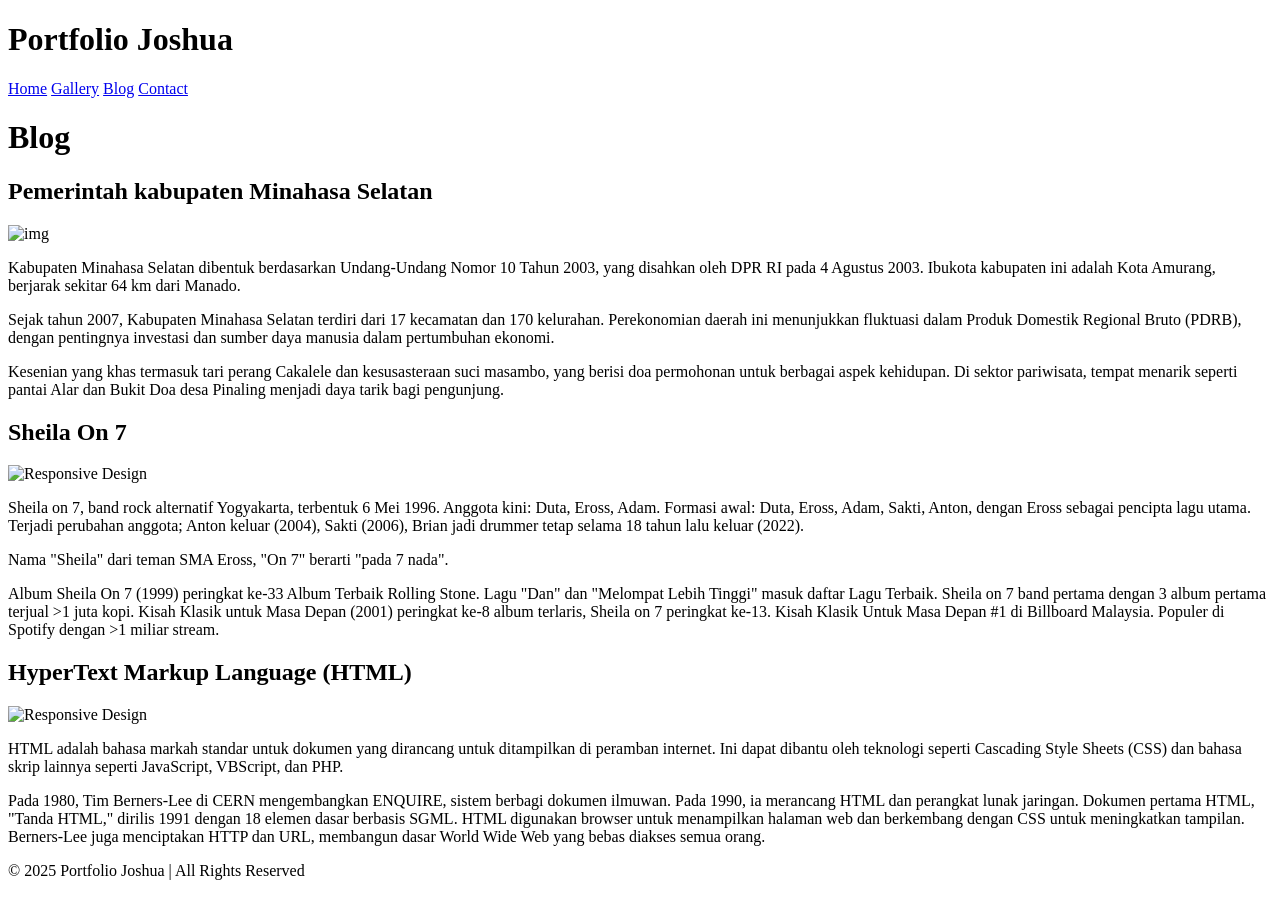
==== blog.html @ 56d48191 "Rename Blog.html to blog.html" ====
<!DOCTYPE html>
<html lang="id">
<head>
    <meta charset="UTF-8">
    <meta name="viewport" content="width=device-width, initial-scale=1.0">
    <title>Blog - Portfolio Joshua</title>
    
</head>
<body>
    <header>
        <div class="header-container">
            <h1>Portfolio <span>Joshua</span></h1>
            <nav>
                <a href="index.html">Home</a>
                <a href="gallery.html">Gallery</a>
                <a href="blog.html" class="active">Blog</a>
                <a href="contact.html">Contact</a>
            </nav>
        </div>
    </header>
    
    <div class="container">
        <h1 class="page-title">Blog</h1>
        
        <div class="blog-container">
            <div class="blog-posts">
                <article class="blog-post">
                    <h2>Pemerintah kabupaten Minahasa Selatan</h2>
                    <img src="blog 1.png" alt="img" width = "120" height = "130">
                    <div class="excerpt">
                        <p>Kabupaten Minahasa Selatan dibentuk berdasarkan Undang-Undang Nomor 10 Tahun 2003, yang disahkan oleh DPR RI pada 4 Agustus 2003. Ibukota kabupaten ini adalah Kota Amurang, berjarak sekitar 64 km dari Manado.</p>    
                        <p>Sejak tahun 2007, Kabupaten Minahasa Selatan terdiri dari 17 kecamatan dan 170 kelurahan. Perekonomian daerah ini menunjukkan fluktuasi dalam Produk Domestik Regional Bruto (PDRB), dengan pentingnya investasi dan sumber daya manusia dalam pertumbuhan ekonomi.</p>
                        <p>Kesenian yang khas termasuk tari perang Cakalele dan kesusasteraan suci masambo, yang berisi doa permohonan untuk berbagai aspek kehidupan. Di sektor pariwisata, tempat menarik seperti pantai Alar dan Bukit Doa desa Pinaling menjadi daya tarik bagi pengunjung.</p>
                    </div>
                </article>
                
                <article class="blog-post">
                    <h2>Sheila On 7</h2>
                    <img src="blog 2.png" alt="Responsive Design" height="
                    130" width="120">
                    <div class="excerpt">
                        <p>Sheila on 7, band rock alternatif Yogyakarta, terbentuk 6 Mei 1996. Anggota kini: Duta, Eross, Adam. Formasi awal: Duta, Eross, Adam, Sakti, Anton, dengan Eross sebagai pencipta lagu utama. Terjadi perubahan anggota; Anton keluar (2004), Sakti (2006), Brian jadi drummer tetap selama 18 tahun lalu keluar (2022).</p>
                        <p>Nama "Sheila" dari teman SMA Eross, "On 7" berarti "pada 7 nada".</p>
                        <p>Album Sheila On 7 (1999) peringkat ke-33 Album Terbaik Rolling Stone. Lagu "Dan" dan "Melompat Lebih Tinggi" masuk daftar Lagu Terbaik. Sheila on 7 band pertama dengan 3 album pertama terjual >1 juta kopi. Kisah Klasik untuk Masa Depan (2001) peringkat ke-8 album terlaris, Sheila on 7 peringkat ke-13. Kisah Klasik Untuk Masa Depan #1 di Billboard Malaysia. Populer di Spotify dengan >1 miliar stream.</p>    
                    </div>
                </article>
                
                <article class="blog-post">
                    <h2>HyperText Markup Language (HTML)</h2>
                    <img src="blog 3.png" alt="Responsive Design" height="
                    130" width="120">
                    <div class="excerpt">
                        <p>HTML adalah  bahasa markah standar untuk dokumen yang dirancang untuk ditampilkan di peramban internet. Ini dapat dibantu oleh teknologi seperti Cascading Style Sheets (CSS) dan bahasa skrip lainnya seperti JavaScript, VBScript, dan PHP.</p>
                        <p>Pada 1980, Tim Berners-Lee di CERN mengembangkan ENQUIRE, sistem berbagi dokumen ilmuwan. Pada 1990, ia merancang HTML dan perangkat lunak jaringan. Dokumen pertama HTML, "Tanda HTML," dirilis 1991 dengan 18 elemen dasar berbasis SGML. HTML digunakan browser untuk menampilkan halaman web dan berkembang dengan CSS untuk meningkatkan tampilan. Berners-Lee juga menciptakan HTTP dan URL, membangun dasar World Wide Web yang bebas diakses semua orang.</p>
                    </div>
                </article>
            </div>
    </div>
    
    <footer>
        <p>&copy; 2025 Portfolio Joshua | All Rights Reserved</p>
    </footer>
</body>
</html>
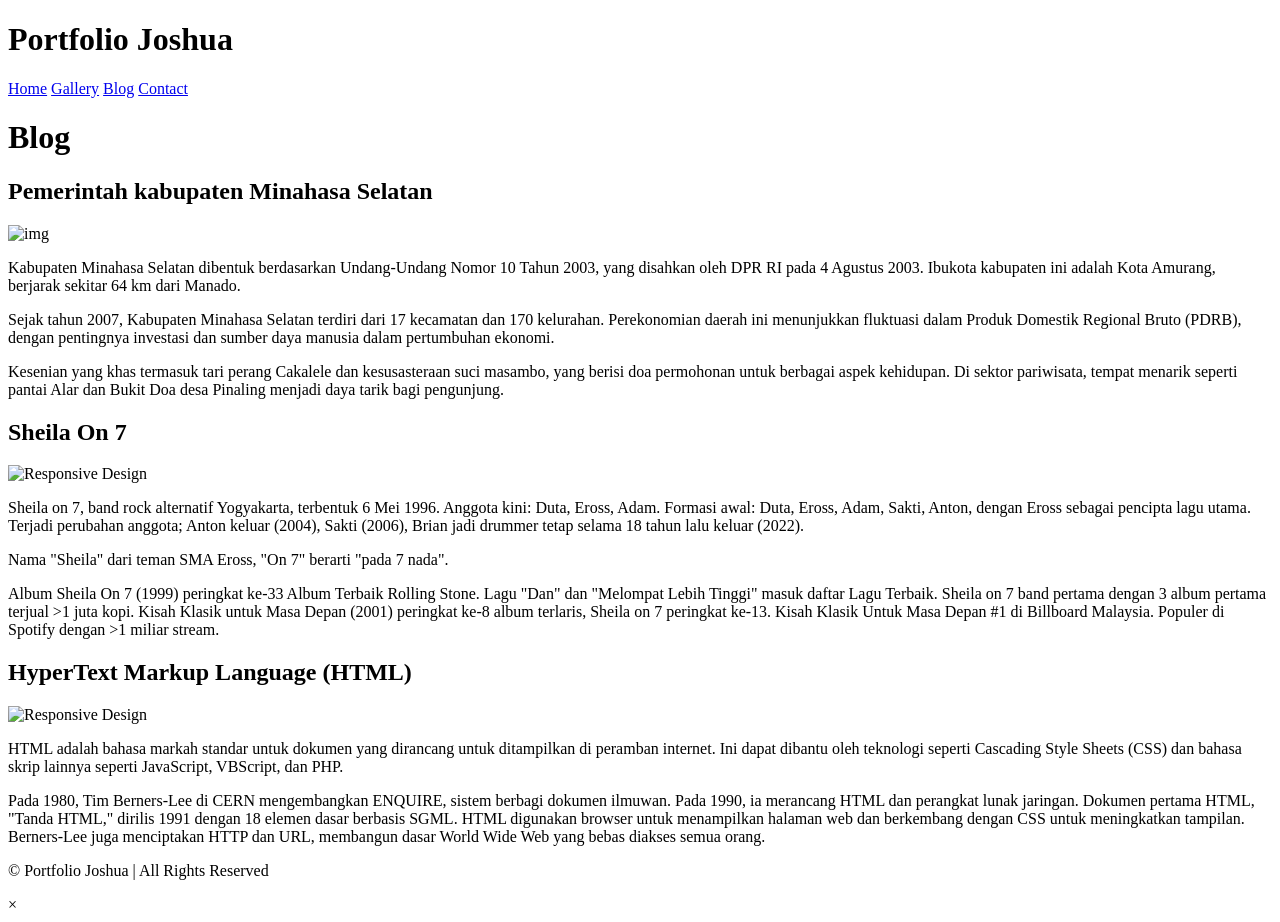
==== commit 08a40fa6: "Update blog.html" ====
--- a/blog.html
+++ b/blog.html
@@ -4,6 +4,7 @@
     <meta charset="UTF-8">
     <meta name="viewport" content="width=device-width, initial-scale=1.0">
     <title>Blog - Portfolio Joshua</title>
+    <link rel="stylesheet" href="style.css">
     
 </head>
 <body>
@@ -26,7 +27,7 @@
             <div class="blog-posts">
                 <article class="blog-post">
                     <h2>Pemerintah kabupaten Minahasa Selatan</h2>
-                    <img src="blog 1.png" alt="img" width = "120" height = "130">
+                    <img src="blog 1.png" alt="img" width="120" height="130" class="blog-image">
                     <div class="excerpt">
                         <p>Kabupaten Minahasa Selatan dibentuk berdasarkan Undang-Undang Nomor 10 Tahun 2003, yang disahkan oleh DPR RI pada 4 Agustus 2003. Ibukota kabupaten ini adalah Kota Amurang, berjarak sekitar 64 km dari Manado.</p>    
                         <p>Sejak tahun 2007, Kabupaten Minahasa Selatan terdiri dari 17 kecamatan dan 170 kelurahan. Perekonomian daerah ini menunjukkan fluktuasi dalam Produk Domestik Regional Bruto (PDRB), dengan pentingnya investasi dan sumber daya manusia dalam pertumbuhan ekonomi.</p>
@@ -36,8 +37,7 @@
                 
                 <article class="blog-post">
                     <h2>Sheila On 7</h2>
-                    <img src="blog 2.png" alt="Responsive Design" height="
-                    130" width="120">
+                    <img src="blog 2.png" alt="Responsive Design" height="130" width="120" class="blog-image">
                     <div class="excerpt">
                         <p>Sheila on 7, band rock alternatif Yogyakarta, terbentuk 6 Mei 1996. Anggota kini: Duta, Eross, Adam. Formasi awal: Duta, Eross, Adam, Sakti, Anton, dengan Eross sebagai pencipta lagu utama. Terjadi perubahan anggota; Anton keluar (2004), Sakti (2006), Brian jadi drummer tetap selama 18 tahun lalu keluar (2022).</p>
                         <p>Nama "Sheila" dari teman SMA Eross, "On 7" berarti "pada 7 nada".</p>
@@ -47,8 +47,7 @@
                 
                 <article class="blog-post">
                     <h2>HyperText Markup Language (HTML)</h2>
-                    <img src="blog 3.png" alt="Responsive Design" height="
-                    130" width="120">
+                    <img src="blog 3.png" alt="Responsive Design" height="130" width="120" class="blog-image">
                     <div class="excerpt">
                         <p>HTML adalah  bahasa markah standar untuk dokumen yang dirancang untuk ditampilkan di peramban internet. Ini dapat dibantu oleh teknologi seperti Cascading Style Sheets (CSS) dan bahasa skrip lainnya seperti JavaScript, VBScript, dan PHP.</p>
                         <p>Pada 1980, Tim Berners-Lee di CERN mengembangkan ENQUIRE, sistem berbagi dokumen ilmuwan. Pada 1990, ia merancang HTML dan perangkat lunak jaringan. Dokumen pertama HTML, "Tanda HTML," dirilis 1991 dengan 18 elemen dasar berbasis SGML. HTML digunakan browser untuk menampilkan halaman web dan berkembang dengan CSS untuk meningkatkan tampilan. Berners-Lee juga menciptakan HTTP dan URL, membangun dasar World Wide Web yang bebas diakses semua orang.</p>
@@ -58,7 +57,16 @@
     </div>
     
     <footer>
-        <p>&copy; 2025 Portfolio Joshua | All Rights Reserved</p>
+        <p>&copy; <span class="current-year"></span> Portfolio Joshua | All Rights Reserved</p>
     </footer>
+
+    <!-- Modal for image viewing -->
+    <div id="imageModal" class="modal">
+        <span class="close">&times;</span>
+        <img class="modal-content" id="modalImage">
+        <div class="modal-caption" id="caption"></div>
+    </div>
+
+    <script src="script.js"></script>
 </body>
 </html>
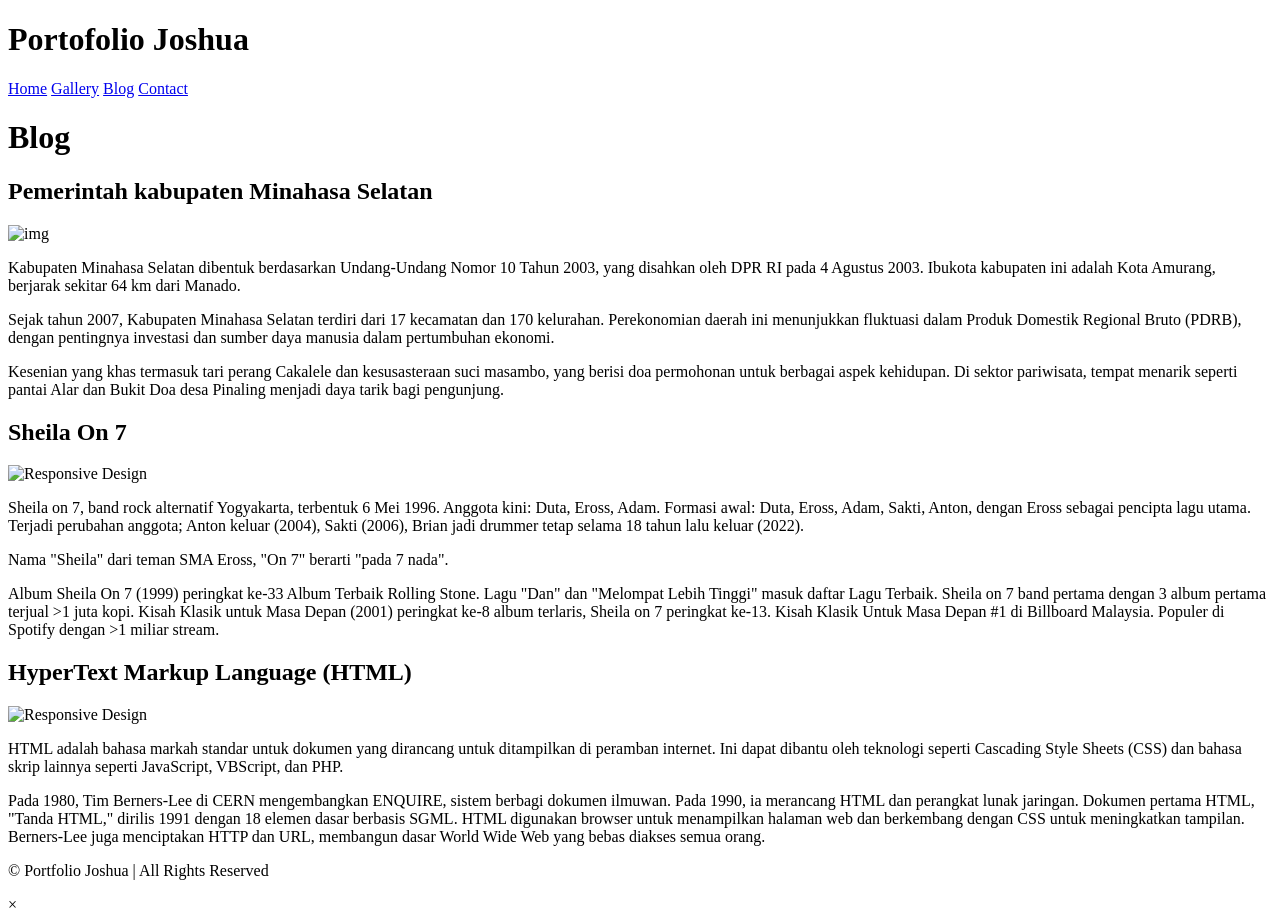
==== commit 5c51813a: "Update blog.html" ====
--- a/blog.html
+++ b/blog.html
@@ -3,14 +3,17 @@
 <head>
     <meta charset="UTF-8">
     <meta name="viewport" content="width=device-width, initial-scale=1.0">
-    <title>Blog - Portfolio Joshua</title>
+    <title>Blog - Portofolio Joshua</title>
     <link rel="stylesheet" href="style.css">
     
 </head>
 <body>
     <header>
         <div class="header-container">
-            <h1>Portfolio <span>Joshua</span></h1>
+            <div class="brand-wrap">
+                <h1>Portofolio <span>Joshua</span></h1>
+                <div class="calendar-widget" id="calendarWidget"></div>
+            </div>
             <nav>
                 <a href="index.html">Home</a>
                 <a href="gallery.html">Gallery</a>
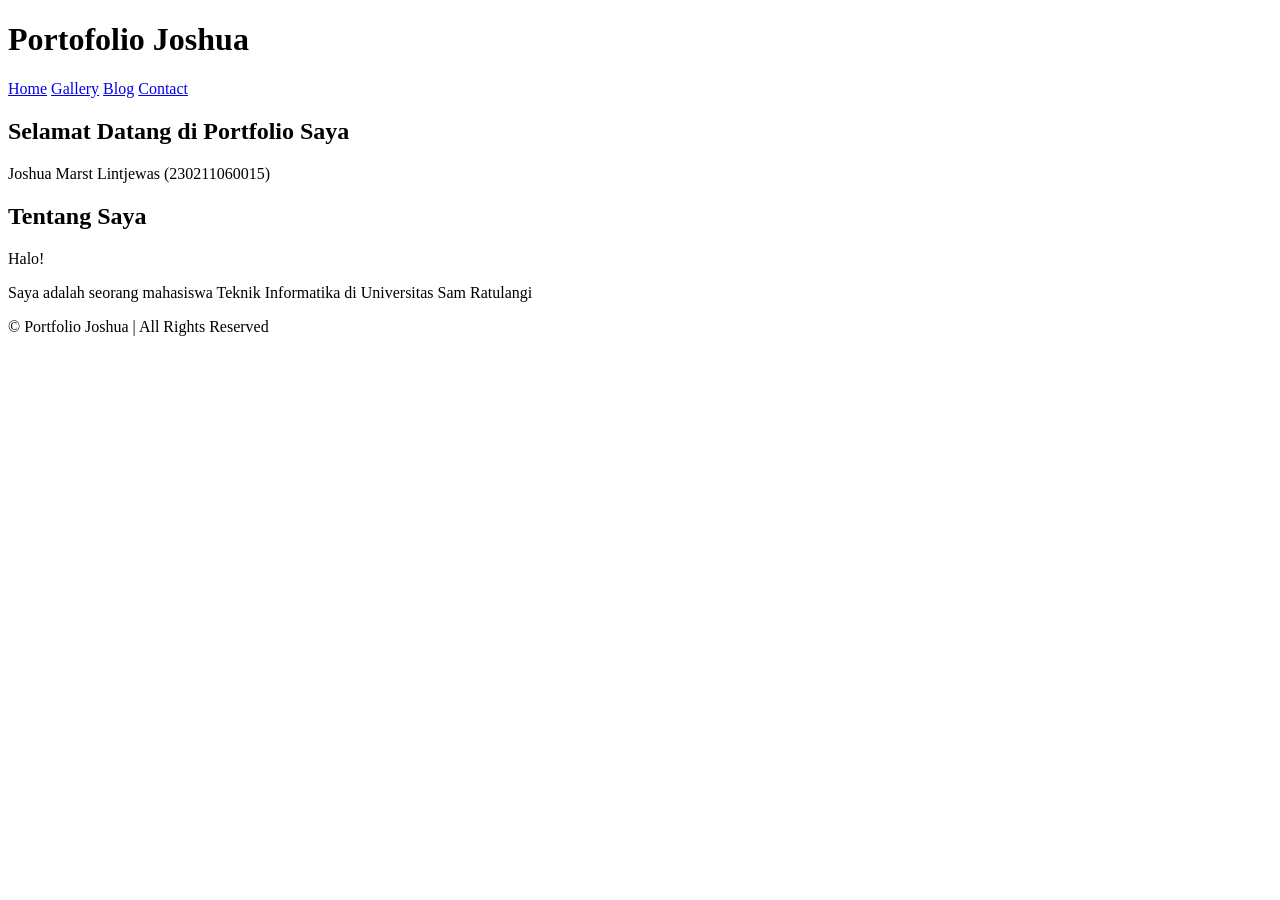
==== commit 00354580: "Update blog.html" ====
--- a/blog.html
+++ b/blog.html
@@ -3,9 +3,9 @@
 <head>
     <meta charset="UTF-8">
     <meta name="viewport" content="width=device-width, initial-scale=1.0">
-    <title>Blog - Portofolio Joshua</title>
+    <title>Joshua Portofolio</title>
     <link rel="stylesheet" href="style.css">
-    
+   
 </head>
 <body>
     <header>
@@ -15,61 +15,37 @@
                 <div class="calendar-widget" id="calendarWidget"></div>
             </div>
             <nav>
-                <a href="index.html">Home</a>
+                <a href="index.html" class="active">Home</a>
                 <a href="gallery.html">Gallery</a>
-                <a href="blog.html" class="active">Blog</a>
+                <a href="blog.html">Blog</a>
                 <a href="contact.html">Contact</a>
             </nav>
         </div>
     </header>
     
     <div class="container">
-        <h1 class="page-title">Blog</h1>
+        <section id="showcase">
+            <h1>Selamat Datang di Portfolio Saya</h1>
+            <p>Joshua Marst Lintjewas (230211060015)</p>
+        </section>
         
-        <div class="blog-container">
-            <div class="blog-posts">
-                <article class="blog-post">
-                    <h2>Pemerintah kabupaten Minahasa Selatan</h2>
-                    <img src="blog 1.png" alt="img" width="120" height="130" class="blog-image">
-                    <div class="excerpt">
-                        <p>Kabupaten Minahasa Selatan dibentuk berdasarkan Undang-Undang Nomor 10 Tahun 2003, yang disahkan oleh DPR RI pada 4 Agustus 2003. Ibukota kabupaten ini adalah Kota Amurang, berjarak sekitar 64 km dari Manado.</p>    
-                        <p>Sejak tahun 2007, Kabupaten Minahasa Selatan terdiri dari 17 kecamatan dan 170 kelurahan. Perekonomian daerah ini menunjukkan fluktuasi dalam Produk Domestik Regional Bruto (PDRB), dengan pentingnya investasi dan sumber daya manusia dalam pertumbuhan ekonomi.</p>
-                        <p>Kesenian yang khas termasuk tari perang Cakalele dan kesusasteraan suci masambo, yang berisi doa permohonan untuk berbagai aspek kehidupan. Di sektor pariwisata, tempat menarik seperti pantai Alar dan Bukit Doa desa Pinaling menjadi daya tarik bagi pengunjung.</p>
-                    </div>
-                </article>
-                
-                <article class="blog-post">
-                    <h2>Sheila On 7</h2>
-                    <img src="blog 2.png" alt="Responsive Design" height="130" width="120" class="blog-image">
-                    <div class="excerpt">
-                        <p>Sheila on 7, band rock alternatif Yogyakarta, terbentuk 6 Mei 1996. Anggota kini: Duta, Eross, Adam. Formasi awal: Duta, Eross, Adam, Sakti, Anton, dengan Eross sebagai pencipta lagu utama. Terjadi perubahan anggota; Anton keluar (2004), Sakti (2006), Brian jadi drummer tetap selama 18 tahun lalu keluar (2022).</p>
-                        <p>Nama "Sheila" dari teman SMA Eross, "On 7" berarti "pada 7 nada".</p>
-                        <p>Album Sheila On 7 (1999) peringkat ke-33 Album Terbaik Rolling Stone. Lagu "Dan" dan "Melompat Lebih Tinggi" masuk daftar Lagu Terbaik. Sheila on 7 band pertama dengan 3 album pertama terjual >1 juta kopi. Kisah Klasik untuk Masa Depan (2001) peringkat ke-8 album terlaris, Sheila on 7 peringkat ke-13. Kisah Klasik Untuk Masa Depan #1 di Billboard Malaysia. Populer di Spotify dengan >1 miliar stream.</p>    
-                    </div>
-                </article>
-                
-                <article class="blog-post">
-                    <h2>HyperText Markup Language (HTML)</h2>
-                    <img src="blog 3.png" alt="Responsive Design" height="130" width="120" class="blog-image">
-                    <div class="excerpt">
-                        <p>HTML adalah  bahasa markah standar untuk dokumen yang dirancang untuk ditampilkan di peramban internet. Ini dapat dibantu oleh teknologi seperti Cascading Style Sheets (CSS) dan bahasa skrip lainnya seperti JavaScript, VBScript, dan PHP.</p>
-                        <p>Pada 1980, Tim Berners-Lee di CERN mengembangkan ENQUIRE, sistem berbagi dokumen ilmuwan. Pada 1990, ia merancang HTML dan perangkat lunak jaringan. Dokumen pertama HTML, "Tanda HTML," dirilis 1991 dengan 18 elemen dasar berbasis SGML. HTML digunakan browser untuk menampilkan halaman web dan berkembang dengan CSS untuk meningkatkan tampilan. Berners-Lee juga menciptakan HTTP dan URL, membangun dasar World Wide Web yang bebas diakses semua orang.</p>
-                    </div>
-                </article>
+        <section id="about">
+            <h2>Tentang Saya</h2>
+            <div class="about-content">
+                <div class="about-text">
+                    <p>Halo! </p>
+                    <p>Saya adalah seorang mahasiswa Teknik Informatika di Universitas Sam Ratulangi</p>
+                    <p></p>
+                </div>
+                <div class="about-image">
+                    
+                </div>
             </div>
+        </section>
     </div>
-    
     <footer>
         <p>&copy; <span class="current-year"></span> Portfolio Joshua | All Rights Reserved</p>
     </footer>
-
-    <!-- Modal for image viewing -->
-    <div id="imageModal" class="modal">
-        <span class="close">&times;</span>
-        <img class="modal-content" id="modalImage">
-        <div class="modal-caption" id="caption"></div>
-    </div>
-
     <script src="script.js"></script>
 </body>
 </html>
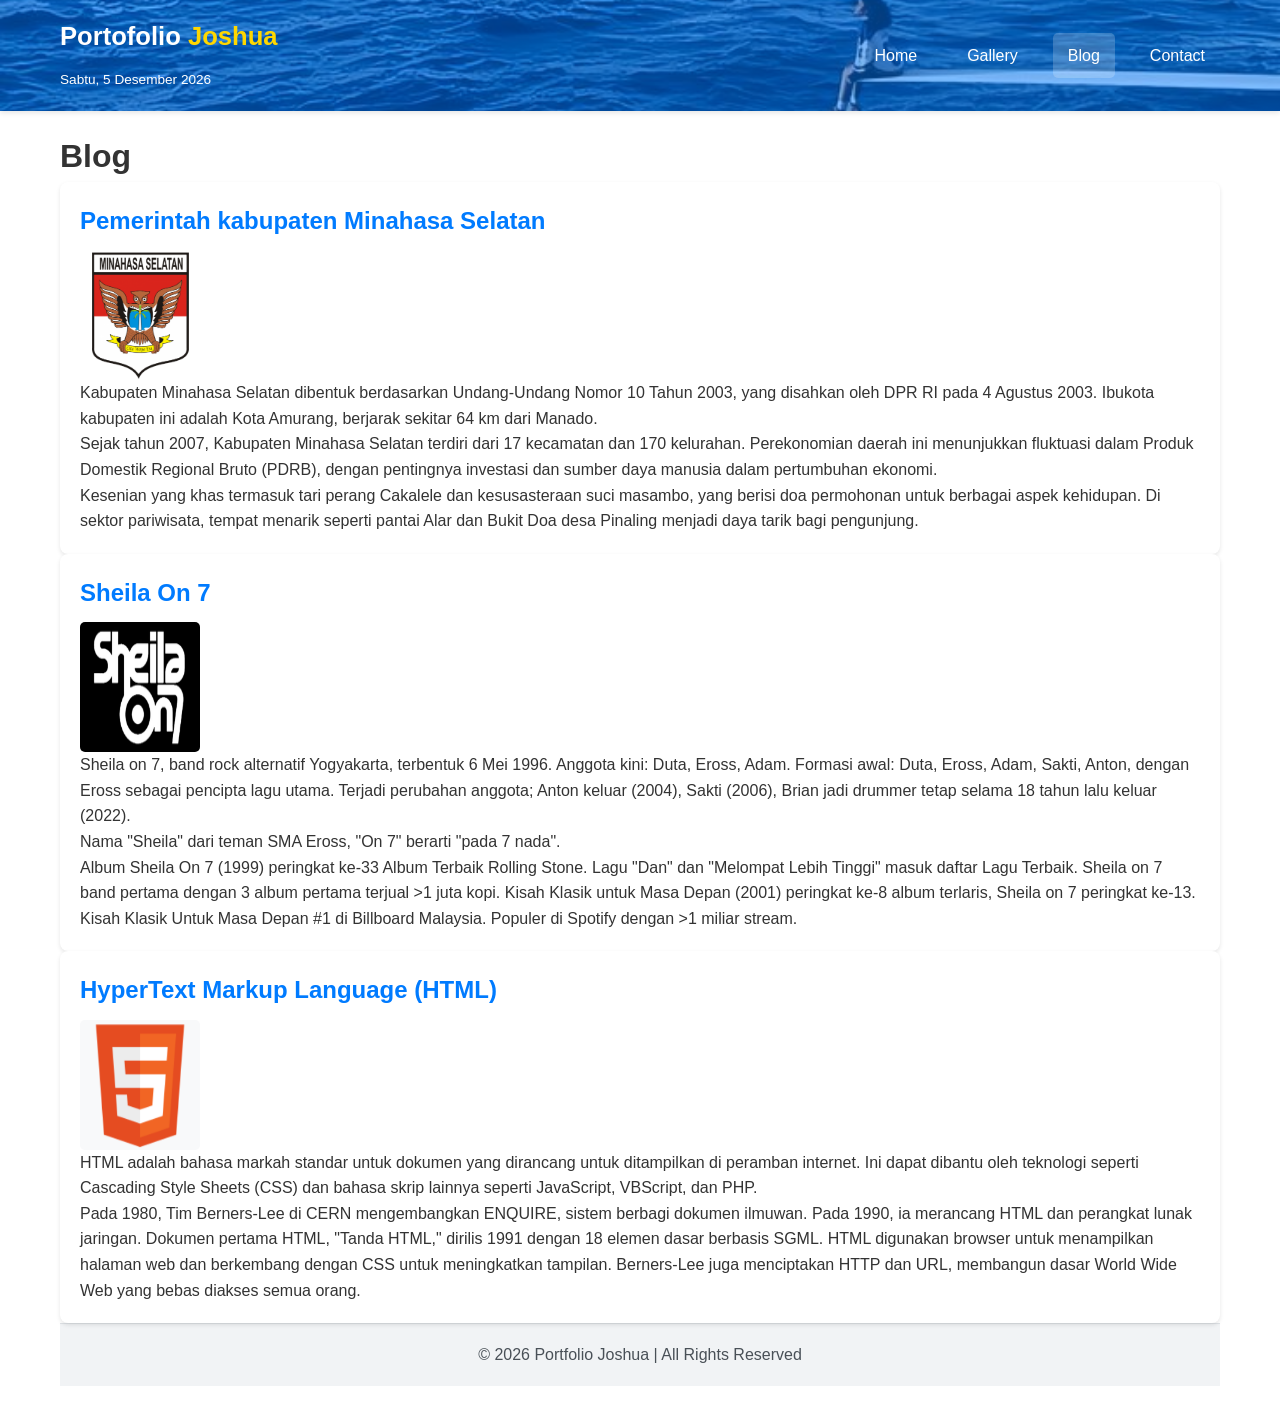
==== commit d99df172: "Update blog.html" ====
--- a/blog.html
+++ b/blog.html
@@ -3,9 +3,9 @@
 <head>
     <meta charset="UTF-8">
     <meta name="viewport" content="width=device-width, initial-scale=1.0">
-    <title>Joshua Portofolio</title>
+    <title>Blog - Portofolio Joshua</title>
     <link rel="stylesheet" href="style.css">
-   
+    
 </head>
 <body>
     <header>
@@ -15,37 +15,61 @@
                 <div class="calendar-widget" id="calendarWidget"></div>
             </div>
             <nav>
-                <a href="index.html" class="active">Home</a>
+                <a href="index.html">Home</a>
                 <a href="gallery.html">Gallery</a>
-                <a href="blog.html">Blog</a>
+                <a href="blog.html" class="active">Blog</a>
                 <a href="contact.html">Contact</a>
             </nav>
         </div>
     </header>
     
     <div class="container">
-        <section id="showcase">
-            <h1>Selamat Datang di Portfolio Saya</h1>
-            <p>Joshua Marst Lintjewas (230211060015)</p>
-        </section>
+        <h1 class="page-title">Blog</h1>
         
-        <section id="about">
-            <h2>Tentang Saya</h2>
-            <div class="about-content">
-                <div class="about-text">
-                    <p>Halo! </p>
-                    <p>Saya adalah seorang mahasiswa Teknik Informatika di Universitas Sam Ratulangi</p>
-                    <p></p>
-                </div>
-                <div class="about-image">
-                    
-                </div>
+        <div class="blog-container">
+            <div class="blog-posts">
+                <article class="blog-post">
+                    <h2>Pemerintah kabupaten Minahasa Selatan</h2>
+                    <img src="image/blog 1.png" alt="img" width="120" height="130" class="blog-image">
+                    <div class="excerpt">
+                        <p>Kabupaten Minahasa Selatan dibentuk berdasarkan Undang-Undang Nomor 10 Tahun 2003, yang disahkan oleh DPR RI pada 4 Agustus 2003. Ibukota kabupaten ini adalah Kota Amurang, berjarak sekitar 64 km dari Manado.</p>    
+                        <p>Sejak tahun 2007, Kabupaten Minahasa Selatan terdiri dari 17 kecamatan dan 170 kelurahan. Perekonomian daerah ini menunjukkan fluktuasi dalam Produk Domestik Regional Bruto (PDRB), dengan pentingnya investasi dan sumber daya manusia dalam pertumbuhan ekonomi.</p>
+                        <p>Kesenian yang khas termasuk tari perang Cakalele dan kesusasteraan suci masambo, yang berisi doa permohonan untuk berbagai aspek kehidupan. Di sektor pariwisata, tempat menarik seperti pantai Alar dan Bukit Doa desa Pinaling menjadi daya tarik bagi pengunjung.</p>
+                    </div>
+                </article>
+                
+                <article class="blog-post">
+                    <h2>Sheila On 7</h2>
+                    <img src="image/blog 2.png" alt="Responsive Design" height="130" width="120" class="blog-image">
+                    <div class="excerpt">
+                        <p>Sheila on 7, band rock alternatif Yogyakarta, terbentuk 6 Mei 1996. Anggota kini: Duta, Eross, Adam. Formasi awal: Duta, Eross, Adam, Sakti, Anton, dengan Eross sebagai pencipta lagu utama. Terjadi perubahan anggota; Anton keluar (2004), Sakti (2006), Brian jadi drummer tetap selama 18 tahun lalu keluar (2022).</p>
+                        <p>Nama "Sheila" dari teman SMA Eross, "On 7" berarti "pada 7 nada".</p>
+                        <p>Album Sheila On 7 (1999) peringkat ke-33 Album Terbaik Rolling Stone. Lagu "Dan" dan "Melompat Lebih Tinggi" masuk daftar Lagu Terbaik. Sheila on 7 band pertama dengan 3 album pertama terjual >1 juta kopi. Kisah Klasik untuk Masa Depan (2001) peringkat ke-8 album terlaris, Sheila on 7 peringkat ke-13. Kisah Klasik Untuk Masa Depan #1 di Billboard Malaysia. Populer di Spotify dengan >1 miliar stream.</p>    
+                    </div>
+                </article>
+                
+                <article class="blog-post">
+                    <h2>HyperText Markup Language (HTML)</h2>
+                    <img src="image/blog 3.png" alt="Responsive Design" height="130" width="120" class="blog-image">
+                    <div class="excerpt">
+                        <p>HTML adalah  bahasa markah standar untuk dokumen yang dirancang untuk ditampilkan di peramban internet. Ini dapat dibantu oleh teknologi seperti Cascading Style Sheets (CSS) dan bahasa skrip lainnya seperti JavaScript, VBScript, dan PHP.</p>
+                        <p>Pada 1980, Tim Berners-Lee di CERN mengembangkan ENQUIRE, sistem berbagi dokumen ilmuwan. Pada 1990, ia merancang HTML dan perangkat lunak jaringan. Dokumen pertama HTML, "Tanda HTML," dirilis 1991 dengan 18 elemen dasar berbasis SGML. HTML digunakan browser untuk menampilkan halaman web dan berkembang dengan CSS untuk meningkatkan tampilan. Berners-Lee juga menciptakan HTTP dan URL, membangun dasar World Wide Web yang bebas diakses semua orang.</p>
+                    </div>
+                </article>
             </div>
-        </section>
     </div>
+    
     <footer>
         <p>&copy; <span class="current-year"></span> Portfolio Joshua | All Rights Reserved</p>
     </footer>
+
+    <!-- Modal for image viewing -->
+    <div id="imageModal" class="modal">
+        <span class="close">&times;</span>
+        <img class="modal-content" id="modalImage">
+        <div class="modal-caption" id="caption"></div>
+    </div>
+
     <script src="script.js"></script>
 </body>
 </html>
--- a/style.css
+++ b/style.css
@@ -0,0 +1,455 @@
+/* Reset dan base styles */
+* {
+    margin: 0;
+    padding: 0;
+    box-sizing: border-box;
+}
+
+body {
+    font-family: 'Arial', sans-serif;
+    line-height: 1.6;
+    color: #333;
+    background-color: #ffffff; /* Latar putih sederhana */
+}
+
+/* Header styles */
+header {
+    background-image: url('background 1.jpg');
+    background-size: cover;
+    background-position: center;
+    background-repeat: no-repeat;
+    color: #fff;
+    padding: 1rem 0;
+    box-shadow: 0 2px 5px rgba(0,0,0,0.1);
+    position: relative;
+}
+
+header::before {
+    content: '';
+    position: absolute;
+    top: 0;
+    left: 0;
+    right: 0;
+    bottom: 0;
+    background-color: rgba(0, 123, 255, 0.5); /* Overlay biru transparan lebih kurang */
+    z-index: 1;
+}
+
+.header-container {
+    position: relative;
+    z-index: 2;
+    max-width: 1200px;
+    margin: 0 auto;
+    display: flex;
+    justify-content: space-between;
+    align-items: center;
+    padding: 0 20px;
+}
+
+.brand-wrap {
+    display: flex;
+    flex-direction: column;
+    gap: 8px;
+    align-items: flex-start;
+}
+
+.header-container h1 {
+    font-size: 1.6rem;
+    margin: 0;
+}
+
+.header-container h1 span {
+    color: #ffd700; /* Emas untuk highlight */
+}
+
+.calendar-widget {
+    margin-top: 0;
+    background-color: transparent;
+    color: #ffffff;
+    border-radius: 10px;
+    padding: 6px 0px;
+    display: inline-block;
+    box-shadow: none;
+    font-size: 0.85rem;
+    line-height: 1.3;
+    visibility: hidden;
+}
+
+nav {
+    display: flex;
+    gap: 20px;
+}
+
+.calendar-month-year {
+    color: #495057;
+}
+
+nav {
+    display: flex;
+    gap: 20px;
+}
+
+nav a {
+    color: #fff;
+    text-decoration: none;
+    padding: 10px 15px;
+    border-radius: 5px;
+    transition: background-color 0.3s ease;
+}
+
+nav a:hover, nav a.active {
+    background-color: rgba(255, 255, 255, 0.2);
+}
+
+/* Container dan sections */
+.container {
+    max-width: 1200px;
+    margin: 0 auto;
+    padding: 20px;
+}
+
+section {
+    margin-bottom: 40px;
+    padding: 20px;
+    background-color: #f8f9fa; /* Abu-abu terang untuk kontras */
+    border-radius: 8px;
+    box-shadow: 0 4px 6px rgba(0,0,0,0.1);
+}
+
+#showcase {
+    text-align: center;
+    background-color: #e9ecef;
+    margin-bottom: 20px;
+}
+
+#showcase h1 {
+    font-size: 3rem;
+    margin-bottom: 10px;
+    color: #007bff;
+}
+
+#showcase p {
+    font-size: 1.2rem;
+    color: #6c757d;
+}
+
+#about {
+    display: flex;
+    flex-direction: column;
+    align-items: center;
+}
+
+.about-content {
+    display: flex;
+    flex-wrap: wrap;
+    gap: 20px;
+    width: 100%;
+}
+
+.about-text {
+    flex: 1;
+    min-width: 300px;
+}
+
+.about-image {
+    flex: 1;
+    min-width: 300px;
+    text-align: center;
+}
+
+/* Gallery styles */
+.gallery-container {
+    display: flex;
+    flex-wrap: wrap;
+    gap: 20px;
+    justify-content: center;
+}
+
+.gallery-item {
+    position: relative;
+    width: 200px;
+    height: 200px;
+    overflow: hidden;
+    border-radius: 8px;
+    box-shadow: 0 4px 6px rgba(0,0,0,0.1);
+    transition: transform 0.3s ease;
+}
+
+.gallery-item:hover {
+    transform: scale(1.05);
+}
+
+.gallery-item img {
+    width: 100%;
+    height: 100%;
+    object-fit: cover;
+}
+
+.overlay {
+    position: absolute;
+    top: 0;
+    left: 0;
+    width: 100%;
+    height: 100%;
+    background-color: rgba(0, 123, 255, 0.8);
+    display: flex;
+    align-items: center;
+    justify-content: center;
+    opacity: 0;
+    transition: opacity 0.3s ease;
+}
+
+.gallery-item:hover .overlay {
+    opacity: 1;
+}
+
+.overlay-content {
+    color: #fff;
+    text-align: center;
+}
+
+/* Blog styles */
+.blog-container {
+    display: flex;
+    flex-direction: column;
+    gap: 20px;
+}
+
+.blog-post {
+    background-color: #fff;
+    padding: 20px;
+    border-radius: 8px;
+    box-shadow: 0 2px 4px rgba(0,0,0,0.1);
+}
+
+.blog-post h2 {
+    color: #007bff;
+    margin-bottom: 10px;
+}
+
+.blog-post img {
+    float: left;
+    margin-right: 20px;
+    border-radius: 5px;
+}
+
+.excerpt {
+    clear: both;
+}
+
+/* Contact styles */
+.contact-container {
+    display: flex;
+    flex-wrap: wrap;
+    gap: 40px;
+}
+
+.contact-info {
+    flex: 1;
+    min-width: 300px;
+}
+
+.info-item {
+    display: flex;
+    align-items: flex-start;
+    margin-bottom: 20px;
+}
+
+.info-item i {
+    font-size: 1.5rem;
+    color: #007bff;
+    margin-right: 15px;
+    margin-top: 5px;
+}
+
+.info-content h3 {
+    margin-bottom: 5px;
+    color: #333;
+}
+
+.info-content p {
+    color: #6c757d;
+}
+
+.info-content a {
+    color: #007bff;
+    text-decoration: none;
+}
+
+.info-content a:hover {
+    text-decoration: underline;
+}
+
+/* Social links styles */
+.social-links {
+    margin-top: 20px;
+}
+
+.social-links h3 {
+    margin-bottom: 10px;
+    color: #333;
+}
+
+.learn-more-button {
+    margin-top: 20px;
+    background-color: #007bff;
+    color: #fff;
+    border: none;
+    padding: 12px 22px;
+    border-radius: 6px;
+    cursor: pointer;
+    font-size: 1rem;
+    transition: transform 0.2s ease, background-color 0.2s ease;
+}
+
+.learn-more-button:hover {
+    background-color: #0056b3;
+    transform: translateY(-2px);
+}
+
+.greeting-text {
+    margin-top: 16px;
+    color: #495057;
+    font-size: 1.05rem;
+}
+
+.modal {
+    display: none;
+    position: fixed;
+    z-index: 1000;
+    left: 0;
+    top: 0;
+    width: 100%;
+    height: 100%;
+    overflow: auto;
+    background-color: rgba(0, 0, 0, 0.8);
+}
+
+.modal-content {
+    margin: 40px auto;
+    display: block;
+    max-width: 90%;
+    max-height: 80vh;
+    border-radius: 8px;
+    box-shadow: 0 8px 24px rgba(0, 0, 0, 0.4);
+}
+
+.close {
+    position: absolute;
+    top: 20px;
+    right: 30px;
+    color: #fff;
+    font-size: 36px;
+    font-weight: bold;
+    cursor: pointer;
+}
+
+.modal-caption {
+    margin: 10px auto 0;
+    width: fit-content;
+    color: #fff;
+    text-align: center;
+    font-size: 1rem;
+}
+
+footer {
+    text-align: center;
+    padding: 18px 20px;
+    background-color: #f1f3f5;
+    color: #495057;
+    border-top: 1px solid #dee2e6;
+}
+
+.social-icons {
+    display: flex;
+    gap: 15px;
+}
+
+.social-icons a {
+    color: #007bff;
+    font-size: 2rem;
+    transition: color 0.3s ease, transform 0.3s ease;
+    text-decoration: none;
+}
+
+.social-icons a:hover {
+    color: #0056b3;
+    transform: scale(1.1);
+}
+
+/* Responsive design */
+@media (max-width: 768px) {
+    .header-container {
+        flex-direction: column;
+        text-align: center;
+    }
+
+    .brand-wrap {
+        align-items: flex-start;
+    }
+
+    nav {
+        margin-top: 10px;
+    }
+
+    .about-content {
+        flex-direction: column;
+    }
+
+    .gallery-container {
+        flex-direction: column;
+        align-items: center;
+    }
+
+    .contact-container {
+        flex-direction: column;
+    }
+}
+
+/* Modal styles for image viewing */
+.modal {
+    display: none;
+    position: fixed;
+    z-index: 1;
+    padding-top: 100px;
+    left: 0;
+    top: 0;
+    width: 100%;
+    height: 100%;
+    overflow: auto;
+    background-color: rgb(0,0,0);
+    background-color: rgba(0,0,0,0.9);
+}
+
+.modal-content {
+    margin: auto;
+    display: block;
+    width: 80%;
+    max-width: 700px;
+}
+
+.close {
+    position: absolute;
+    top: 15px;
+    right: 35px;
+    color: #f1f1f1;
+    font-size: 40px;
+    font-weight: bold;
+    transition: 0.3s;
+}
+
+.close:hover,
+.close:focus {
+    color: #bbb;
+    text-decoration: none;
+    cursor: pointer;
+}
+
+.blog-image {
+    cursor: pointer;
+    transition: 0.3s;
+}
+
+.blog-image:hover {
+    opacity: 0.7;
+}
